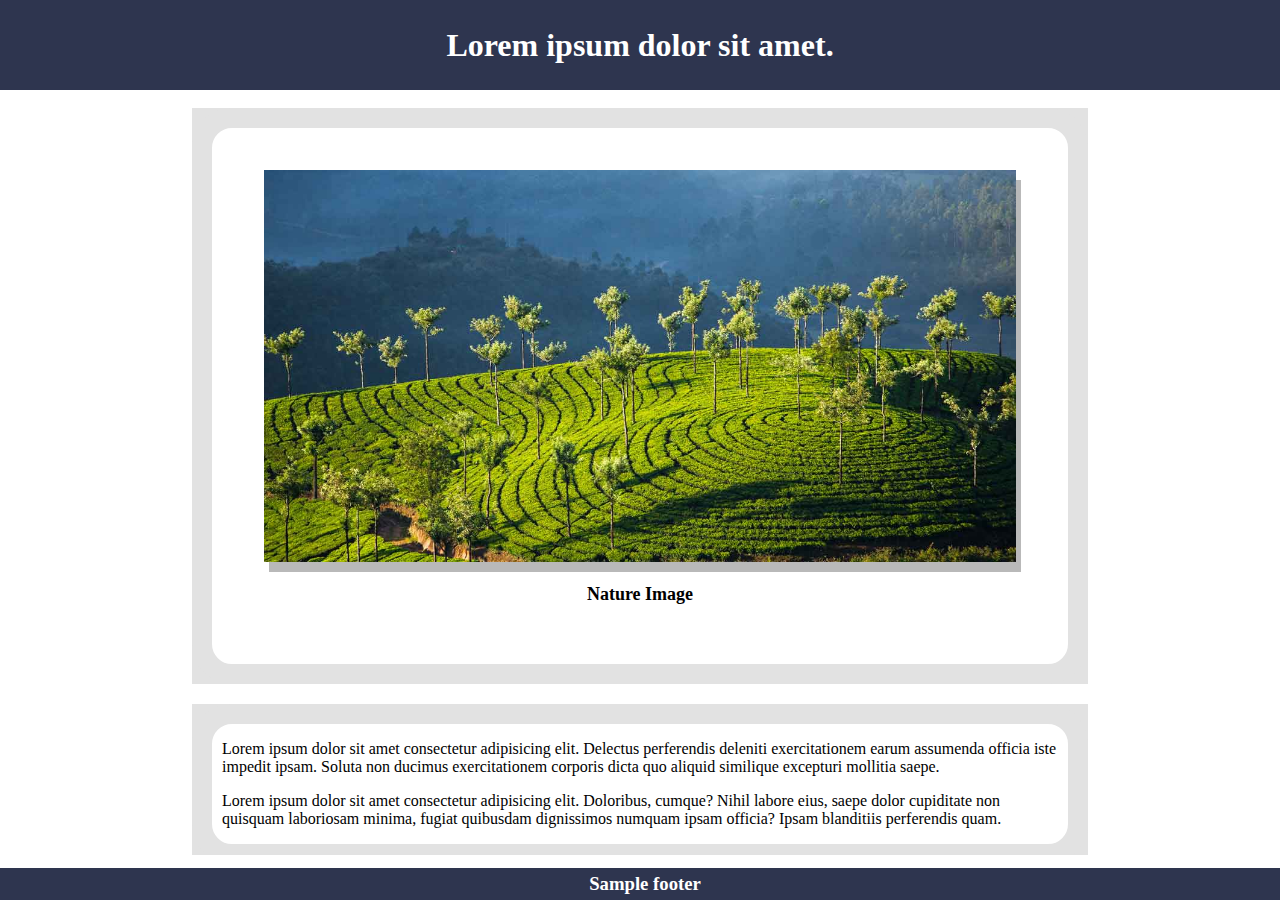
==== index.html @ d9d8d97e "image" ====
<!DOCTYPE html>
<html lang="en">
<head>
    <meta charset="UTF-8">
    <meta http-equiv="X-UA-Compatible" content="IE=edge">
    <meta name="viewport" content="width=device-width, initial-scale=1.0">
    <link rel="stylesheet" href="style.css">
    <title>My Page</title>
</head>
<header>
        <h1>Lorem ipsum dolor sit amet.</h1>
</header>
<div id="content">
    <section>
        <div class="container">
            <div class="inner-container">
                <div class="image-container">
                    <img id="image1" src="image/ban1.jpg" title="Nature Image" alt="No Image">
                    <p id="image-title">Nature Image</p>
                </div>
            </div>
        </div>
    </section>
    <section>
        <div class="container">
            <div class="inner-container">
                <p>Lorem ipsum dolor sit amet consectetur adipisicing elit. Delectus perferendis deleniti exercitationem earum assumenda officia iste impedit ipsam. Soluta non ducimus exercitationem corporis dicta quo aliquid similique excepturi mollitia saepe.</p>
                <p>Lorem ipsum dolor sit amet consectetur adipisicing elit. Doloribus, cumque? Nihil labore eius, saepe dolor cupiditate non quisquam laboriosam minima, fugiat quibusdam dignissimos numquam ipsam officia? Ipsam blanditiis perferendis quam.</p>
        </div>
        </div>
    </section>
    <section>
        <div class="container">
            <div class="inner-container">
                <p>Lorem ipsum dolor sit amet consectetur adipisicing elit. Delectus perferendis deleniti exercitationem earum assumenda officia iste impedit ipsam. Soluta non ducimus exercitationem corporis dicta quo aliquid similique excepturi mollitia saepe.</p>
                <p>Lorem ipsum dolor sit amet consectetur adipisicing elit. Doloribus, cumque? Nihil labore eius, saepe dolor cupiditate non quisquam laboriosam minima, fugiat quibusdam dignissimos numquam ipsam officia? Ipsam blanditiis perferendis quam.</p>
            </div>
        </div>
    </section>
    <section>
        <div class="container">
            <div class="inner-container">
                <p>Lorem ipsum dolor sit amet consectetur adipisicing elit. Delectus perferendis deleniti exercitationem earum assumenda officia iste impedit ipsam. Soluta non ducimus exercitationem corporis dicta quo aliquid similique excepturi mollitia saepe.</p>
                <p>Lorem ipsum dolor sit amet consectetur adipisicing elit. Doloribus, cumque? Nihil labore eius, saepe dolor cupiditate non quisquam laboriosam minima, fugiat quibusdam dignissimos numquam ipsam officia? Ipsam blanditiis perferendis quam.</p>
            </div>
        </div>
    </section>
    <section>
        <div class="container">
            <div class="inner-container">
                <p>Lorem ipsum dolor sit amet consectetur adipisicing elit. Delectus perferendis deleniti exercitationem earum assumenda officia iste impedit ipsam. Soluta non ducimus exercitationem corporis dicta quo aliquid similique excepturi mollitia saepe.</p>
                <p>Lorem ipsum dolor sit amet consectetur adipisicing elit. Doloribus, cumque? Nihil labore eius, saepe dolor cupiditate non quisquam laboriosam minima, fugiat quibusdam dignissimos numquam ipsam officia? Ipsam blanditiis perferendis quam.</p>
            </div>
        </div>
    </section>
</div>
<footer><h3>Sample footer</h3></footer>
<body>
    
</body>
</html>
---- style.css ----
html, body {
    margin: 0;
    padding: 0;
}
header, footer {
    background: #2e354f;
    color: white;
    position: fixed;
    overflow: hidden;
    z-index: 1;
    width:100%;
}
header {
    top: 0;
    height: 10%; 
    display: flex;
}
footer {
    bottom: 0;
    height: auto;
    padding: 5px;
}

section {
}

#content {
    position: absolute;
    overflow: auto;
    top:12%;
    bottom: 5%;
}
.container {
    width: 70%;
    margin: auto auto 20px;
    background: rgb(226, 226, 226);
}
.inner-container {
    background: white;
    border-radius: 40px;
    border: 20px solid rgb(226, 226, 226);
    padding: 0 10px;
    
}

h1, h3 {
    text-align: center;
    width: 70%;
    margin: auto;
}

.image-container {
    width: 90%;
    padding: 5%;
}
#image1 {
    width: 100%;
    box-shadow: 5px 10px rgb(185, 185, 185);
}
#image-title {
    text-align: center;
    font-size: large;
    font-family: Segoe UI;
    font-weight: bold;
}
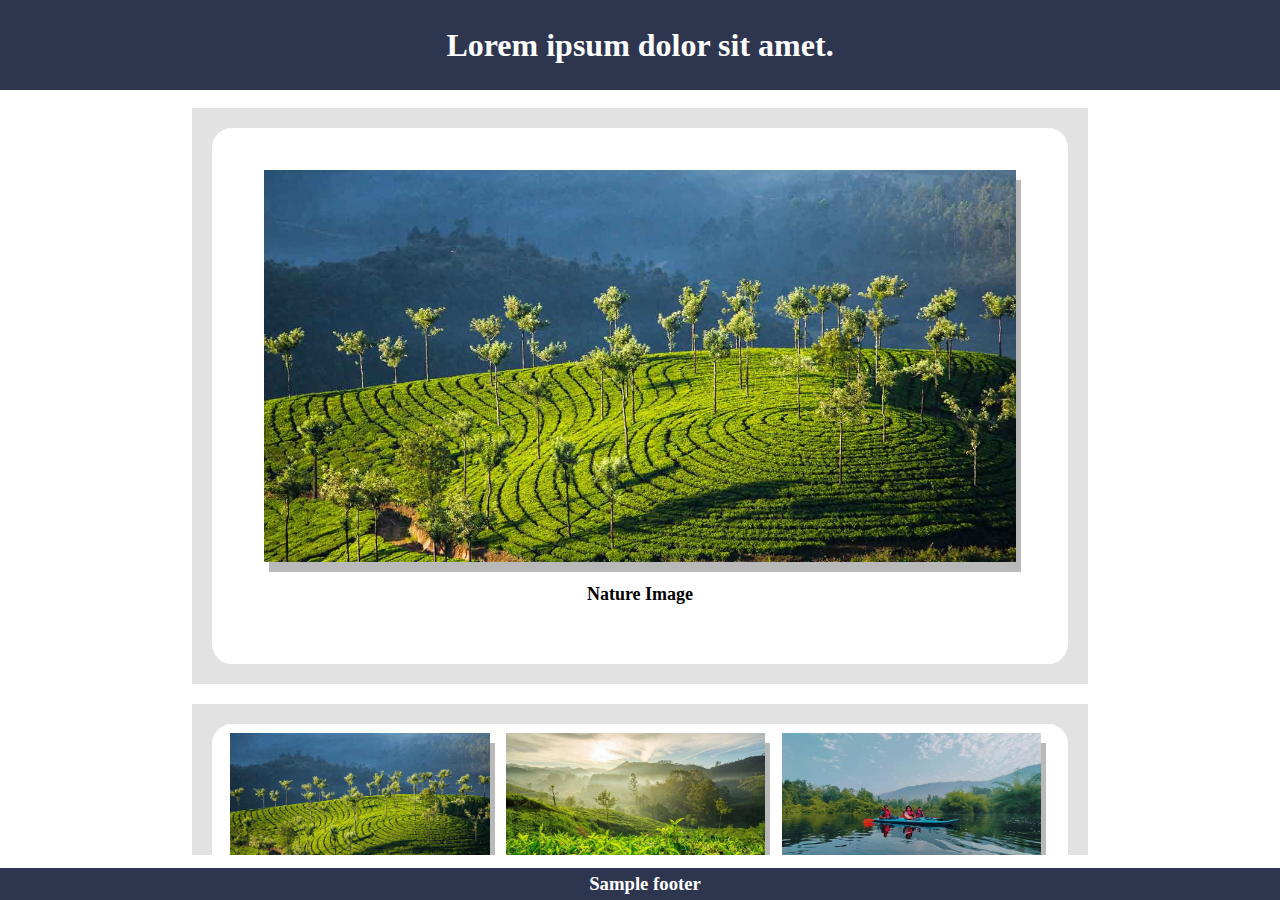
==== commit ae115b27: "image 3" ====
--- a/index.html
+++ b/index.html
@@ -15,7 +15,7 @@
         <div class="container">
             <div class="inner-container">
                 <div class="image-container">
-                    <img id="image1" src="image/ban1.jpg" title="Nature Image" alt="No Image">
+                    <img id="image" src="image/ban1.jpg" title="Nature Image" alt="No Image">
                     <p id="image-title">Nature Image</p>
                 </div>
             </div>
@@ -24,9 +24,21 @@
     <section>
         <div class="container">
             <div class="inner-container">
-                <p>Lorem ipsum dolor sit amet consectetur adipisicing elit. Delectus perferendis deleniti exercitationem earum assumenda officia iste impedit ipsam. Soluta non ducimus exercitationem corporis dicta quo aliquid similique excepturi mollitia saepe.</p>
-                <p>Lorem ipsum dolor sit amet consectetur adipisicing elit. Doloribus, cumque? Nihil labore eius, saepe dolor cupiditate non quisquam laboriosam minima, fugiat quibusdam dignissimos numquam ipsam officia? Ipsam blanditiis perferendis quam.</p>
-        </div>
+                <div class="row">
+                    <div class="column">
+                        <img id="image" src="image/ban1.jpg" title="Nature Image 1" alt="No Image">
+                        <p id="image-title">Nature Image 1</p>
+                    </div>
+                    <div class="column">
+                        <img id="image" src="image/ban2.jpg" title="Nature Image 2" alt="No Image">
+                        <p id="image-title">Nature Image 2</p>
+                    </div>
+                    <div class="column">
+                        <img id="image" src="image/ban3.jpg" title="Nature Image 3" alt="No Image">
+                        <p id="image-title">Nature Image 3</p>
+                    </div>
+                </div>
+            </div>
         </div>
     </section>
     <section>
--- a/style.css
+++ b/style.css
@@ -53,7 +53,7 @@
     width: 90%;
     padding: 5%;
 }
-#image1 {
+#image {
     width: 100%;
     box-shadow: 5px 10px rgb(185, 185, 185);
 }
@@ -63,5 +63,22 @@
     font-family: Segoe UI;
     font-weight: bold;
 }
+.row {
+    display: table;
+  }
+.column {
+    padding: 1%;
+    float: left;
+    width: 31%;
+  }
+  @media screen and (max-width: 500px) {
+    .column {
+      width: 90%;
+      padding: 5%;
+    }
+    #image-title {
+        font-size: small;
+    }
+  }
 
 
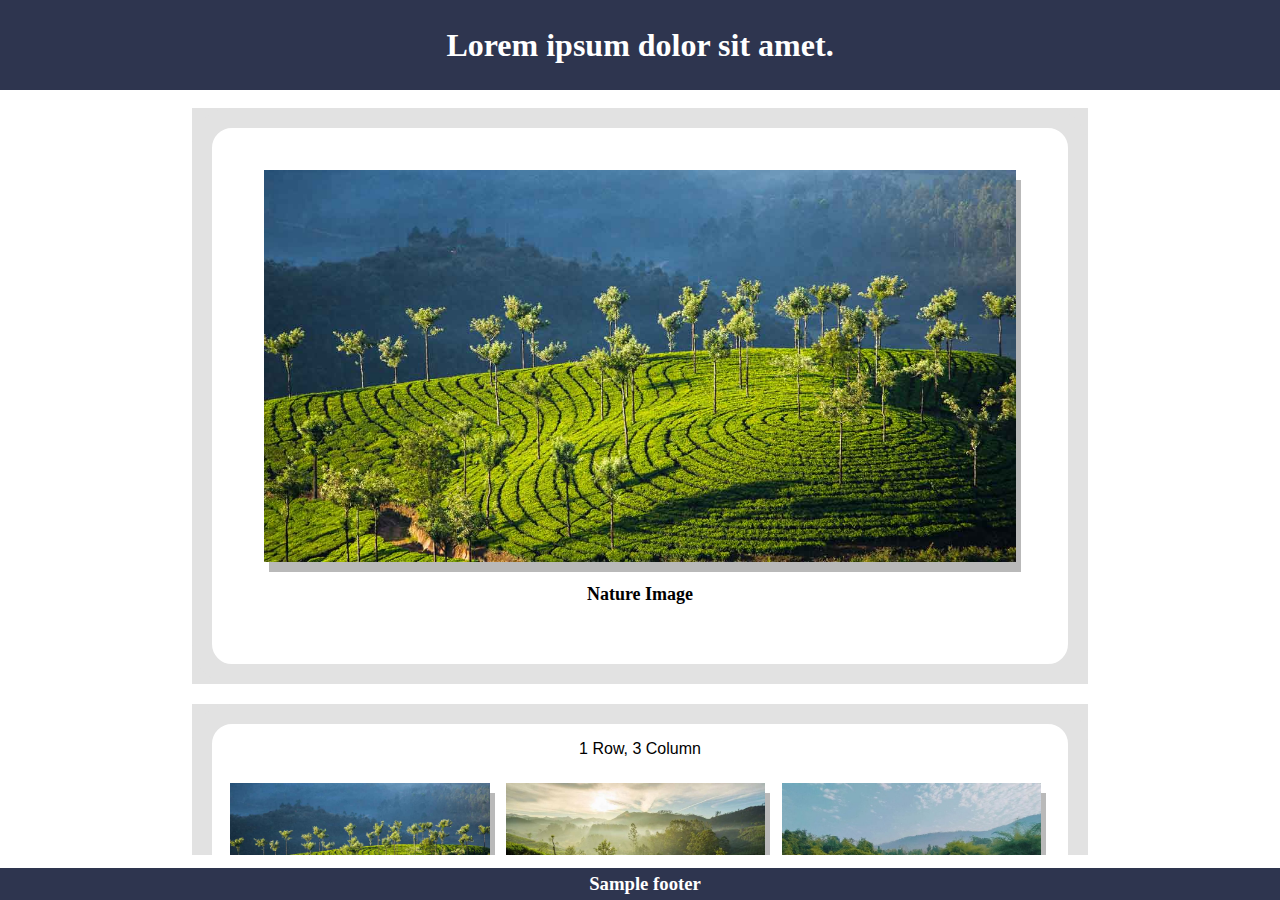
==== commit 7204015e: "image 2" ====
--- a/index.html
+++ b/index.html
@@ -24,18 +24,31 @@
     <section>
         <div class="container">
             <div class="inner-container">
+                <p id="table-para">1 Row, 3 Column</p>
                 <div class="row">
-                    <div class="column">
+                    <div class="column-3">
                         <img id="image" src="image/ban1.jpg" title="Nature Image 1" alt="No Image">
                         <p id="image-title">Nature Image 1</p>
                     </div>
-                    <div class="column">
+                    <div class="column-3">
                         <img id="image" src="image/ban2.jpg" title="Nature Image 2" alt="No Image">
                         <p id="image-title">Nature Image 2</p>
                     </div>
-                    <div class="column">
+                    <div class="column-3">
                         <img id="image" src="image/ban3.jpg" title="Nature Image 3" alt="No Image">
                         <p id="image-title">Nature Image 3</p>
+                    </div>
+                </div>
+                <hr>
+                <p id="table-para">1 Row, 2 Column</p>
+                <div class="row">
+                    <div class="column-2">
+                        <img id="image" src="image/hottour1.jpg" title="Place 1" alt="No Image">
+                        <p id="image-title">Place 1</p>
+                    </div>
+                    <div class="column-2">
+                        <img id="image" src="image/hottour3.jpg" title="Place 2" alt="No Image">
+                        <p id="image-title">Place 2</p>
                     </div>
                 </div>
             </div>
--- a/style.css
+++ b/style.css
@@ -49,6 +49,11 @@
     margin: auto;
 }
 
+#table-para {
+    font-family: sans-serif;
+    text-align: center;
+}
+
 .image-container {
     width: 90%;
     padding: 5%;
@@ -66,13 +71,18 @@
 .row {
     display: table;
   }
-.column {
+.column-3 {
     padding: 1%;
     float: left;
     width: 31%;
   }
+.column-2 {
+    padding: 1%;
+    float: left;
+    width: 48%;
+  }
   @media screen and (max-width: 500px) {
-    .column {
+    .column-3, .column-2 {
       width: 90%;
       padding: 5%;
     }
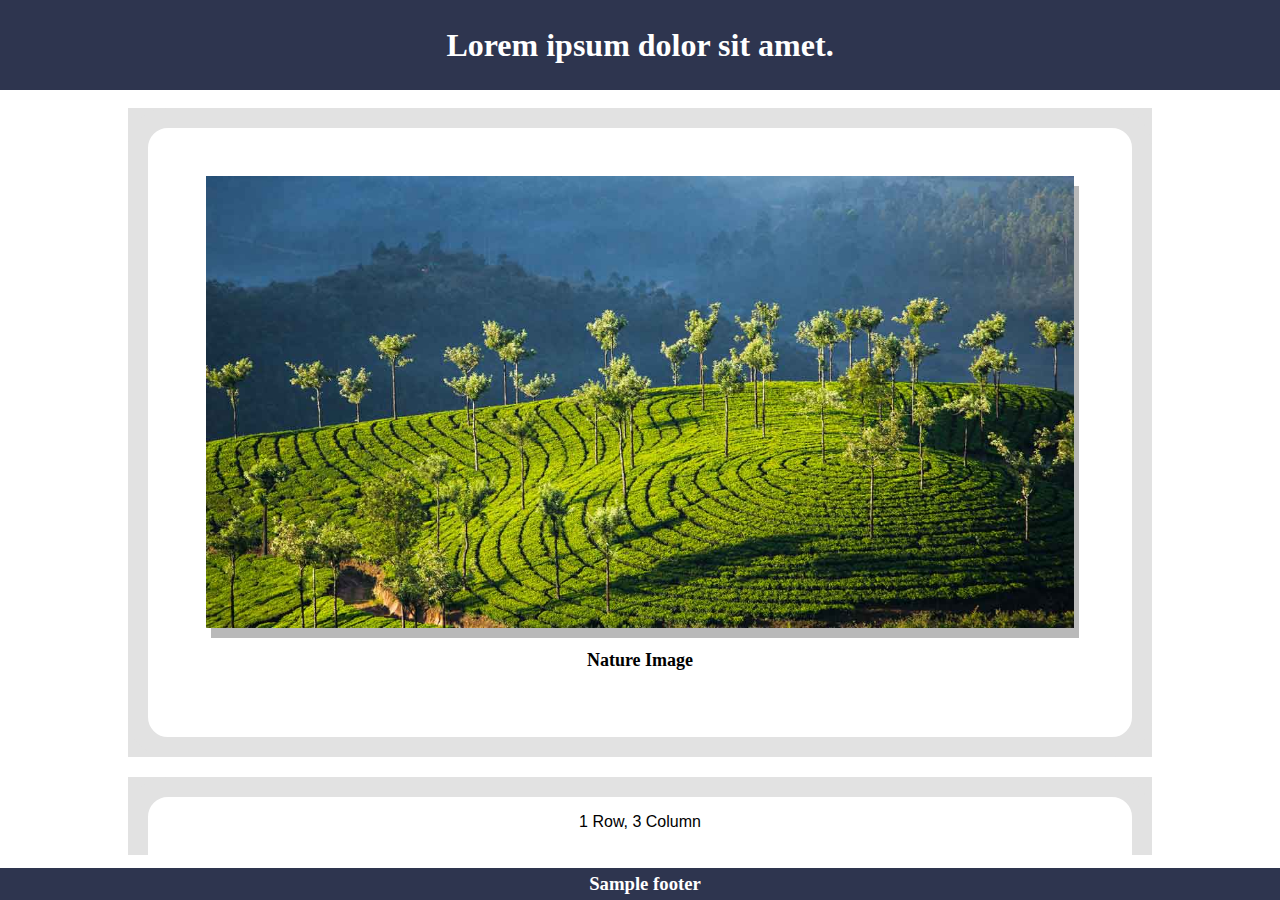
==== commit 4d8f6a7a: "structured" ====
--- a/index.html
+++ b/index.html
@@ -4,7 +4,7 @@
     <meta charset="UTF-8">
     <meta http-equiv="X-UA-Compatible" content="IE=edge">
     <meta name="viewport" content="width=device-width, initial-scale=1.0">
-    <link rel="stylesheet" href="style.css">
+    <link rel="stylesheet" href="./assets/css/style.css">
     <title>My Page</title>
 </head>
 <header>
@@ -15,7 +15,7 @@
         <div class="container">
             <div class="inner-container">
                 <div class="image-container">
-                    <img id="image" src="image/ban1.jpg" title="Nature Image" alt="No Image">
+                    <img id="image" src="./assets/image/ban1.jpg" title="Nature Image" alt="No Image">
                     <p id="image-title">Nature Image</p>
                 </div>
             </div>
@@ -27,15 +27,15 @@
                 <p id="table-para">1 Row, 3 Column</p>
                 <div class="row">
                     <div class="column-3">
-                        <img id="image" src="image/ban1.jpg" title="Nature Image 1" alt="No Image">
+                        <img id="image" src="./assets/image/ban1.jpg" title="Nature Image 1" alt="No Image">
                         <p id="image-title">Nature Image 1</p>
                     </div>
                     <div class="column-3">
-                        <img id="image" src="image/ban2.jpg" title="Nature Image 2" alt="No Image">
+                        <img id="image" src="./assets/image/ban2.jpg" title="Nature Image 2" alt="No Image">
                         <p id="image-title">Nature Image 2</p>
                     </div>
                     <div class="column-3">
-                        <img id="image" src="image/ban3.jpg" title="Nature Image 3" alt="No Image">
+                        <img id="image" src="./assets/image/ban3.jpg" title="Nature Image 3" alt="No Image">
                         <p id="image-title">Nature Image 3</p>
                     </div>
                 </div>
@@ -43,11 +43,11 @@
                 <p id="table-para">1 Row, 2 Column</p>
                 <div class="row">
                     <div class="column-2">
-                        <img id="image" src="image/hottour1.jpg" title="Place 1" alt="No Image">
+                        <img id="image" src="./assets/image/hottour1.jpg" title="Place 1" alt="No Image">
                         <p id="image-title">Place 1</p>
                     </div>
                     <div class="column-2">
-                        <img id="image" src="image/hottour3.jpg" title="Place 2" alt="No Image">
+                        <img id="image" src="./assets/image/hottour3.jpg" title="Place 2" alt="No Image">
                         <p id="image-title">Place 2</p>
                     </div>
                 </div>
--- a/assets/css/style.css
+++ b/assets/css/style.css
@@ -0,0 +1,94 @@
+html, body {
+    margin: 0;
+    padding: 0;
+}
+header, footer {
+    background: #2e354f;
+    color: white;
+    position: fixed;
+    overflow: hidden;
+    z-index: 1;
+    width:100%;
+}
+header {
+    top: 0;
+    height: 10%; 
+    display: flex;
+}
+footer {
+    bottom: 0;
+    height: auto;
+    padding: 5px;
+}
+
+section {
+}
+
+#content {
+    position: absolute;
+    overflow: auto;
+    top:12%;
+    bottom: 5%;
+}
+.container {
+    width: 80%;
+    margin: auto auto 20px;
+    background: rgb(226, 226, 226);
+}
+.inner-container {
+    background: white;
+    border-radius: 40px;
+    border: 20px solid rgb(226, 226, 226);
+    padding: 0 10px;
+    
+}
+
+h1, h3 {
+    text-align: center;
+    width: 70%;
+    margin: auto;
+}
+
+#table-para {
+    font-family: sans-serif;
+    text-align: center;
+}
+
+.image-container {
+    width: 90%;
+    padding: 5%;
+}
+#image {
+    width: 100%;
+    box-shadow: 5px 10px rgb(185, 185, 185);
+}
+#image-title {
+    text-align: center;
+    font-size: large;
+    font-family: Segoe UI;
+    font-weight: bold;
+}
+.row {
+    display: table;
+  }
+.column-3 {
+    padding: 1%;
+    float: left;
+    width: 31%;
+  }
+.column-2 {
+    padding: 1%;
+    float: left;
+    width: 48%;
+  }
+  @media screen and (max-width: 500px) {
+    .column-3, .column-2 {
+      width: 90%;
+      padding: 5%;
+    }
+    #image-title {
+        font-size: small;
+    }
+  }
+
+
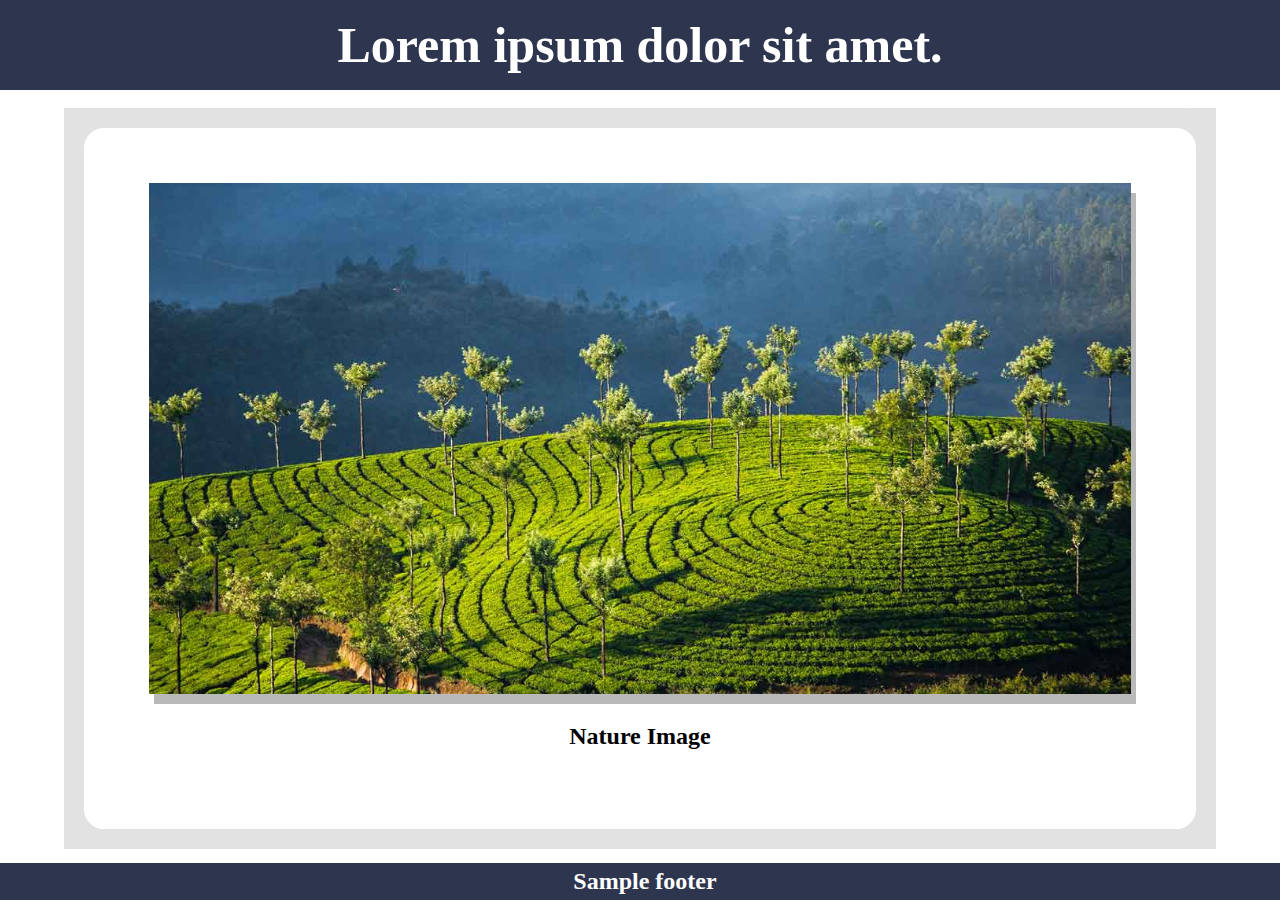
==== commit 4a54d15e: "list" ====
--- a/index.html
+++ b/index.html
@@ -57,8 +57,14 @@
     <section>
         <div class="container">
             <div class="inner-container">
-                <p>Lorem ipsum dolor sit amet consectetur adipisicing elit. Delectus perferendis deleniti exercitationem earum assumenda officia iste impedit ipsam. Soluta non ducimus exercitationem corporis dicta quo aliquid similique excepturi mollitia saepe.</p>
-                <p>Lorem ipsum dolor sit amet consectetur adipisicing elit. Doloribus, cumque? Nihil labore eius, saepe dolor cupiditate non quisquam laboriosam minima, fugiat quibusdam dignissimos numquam ipsam officia? Ipsam blanditiis perferendis quam.</p>
+                <ul class="u-list">
+                    <li>Item:1</li>
+                    <li>Item:2</li>
+                    <li>Item:3</li>
+                    <li>Item:4</li>
+                    <li>Item:5</li>
+                </ul>    
+                <center><p id="no-list">Cannot display List</p></center>
             </div>
         </div>
     </section>
--- a/assets/css/style.css
+++ b/assets/css/style.css
@@ -1,6 +1,7 @@
 html, body {
     margin: 0;
     padding: 0;
+    font-size: 20px;
 }
 header, footer {
     background: #2e354f;
@@ -12,7 +13,7 @@
 }
 header {
     top: 0;
-    height: 10%; 
+    height: 10%;
     display: flex;
 }
 footer {
@@ -20,8 +21,18 @@
     height: auto;
     padding: 5px;
 }
-
-section {
+.u-list {
+    margin: auto;
+    text-align: center;
+}
+li{
+    display: inline-block;
+    font-size: 1.2em;
+    padding: 1% 2% 1% 0;
+}
+#no-list {
+    font-size: .8em;
+    display: none;
 }
 
 #content {
@@ -31,7 +42,7 @@
     bottom: 5%;
 }
 .container {
-    width: 80%;
+    width: 90%;
     margin: auto auto 20px;
     background: rgb(226, 226, 226);
 }
@@ -48,10 +59,17 @@
     width: 70%;
     margin: auto;
 }
+h1 {
+    font-size: 2.5em;
+}
+h3 {
+    font-size: 1.2em;
+}
 
 #table-para {
     font-family: sans-serif;
     text-align: center;
+    font-size: 1em;
 }
 
 .image-container {
@@ -64,12 +82,13 @@
 }
 #image-title {
     text-align: center;
-    font-size: large;
+    font-size: 1.2em;
     font-family: Segoe UI;
     font-weight: bold;
 }
 .row {
     display: table;
+    margin: auto;
   }
 .column-3 {
     padding: 1%;
@@ -81,13 +100,19 @@
     float: left;
     width: 48%;
   }
-  @media screen and (max-width: 500px) {
+@media screen and (max-width: 500px) {
     .column-3, .column-2 {
       width: 90%;
       padding: 5%;
     }
-    #image-title {
-        font-size: small;
+    #html, body {
+        font-size: 10px;
+    }
+    .u-list {
+        display: none;
+    }
+    #no-list {
+        display: block;
     }
   }
 
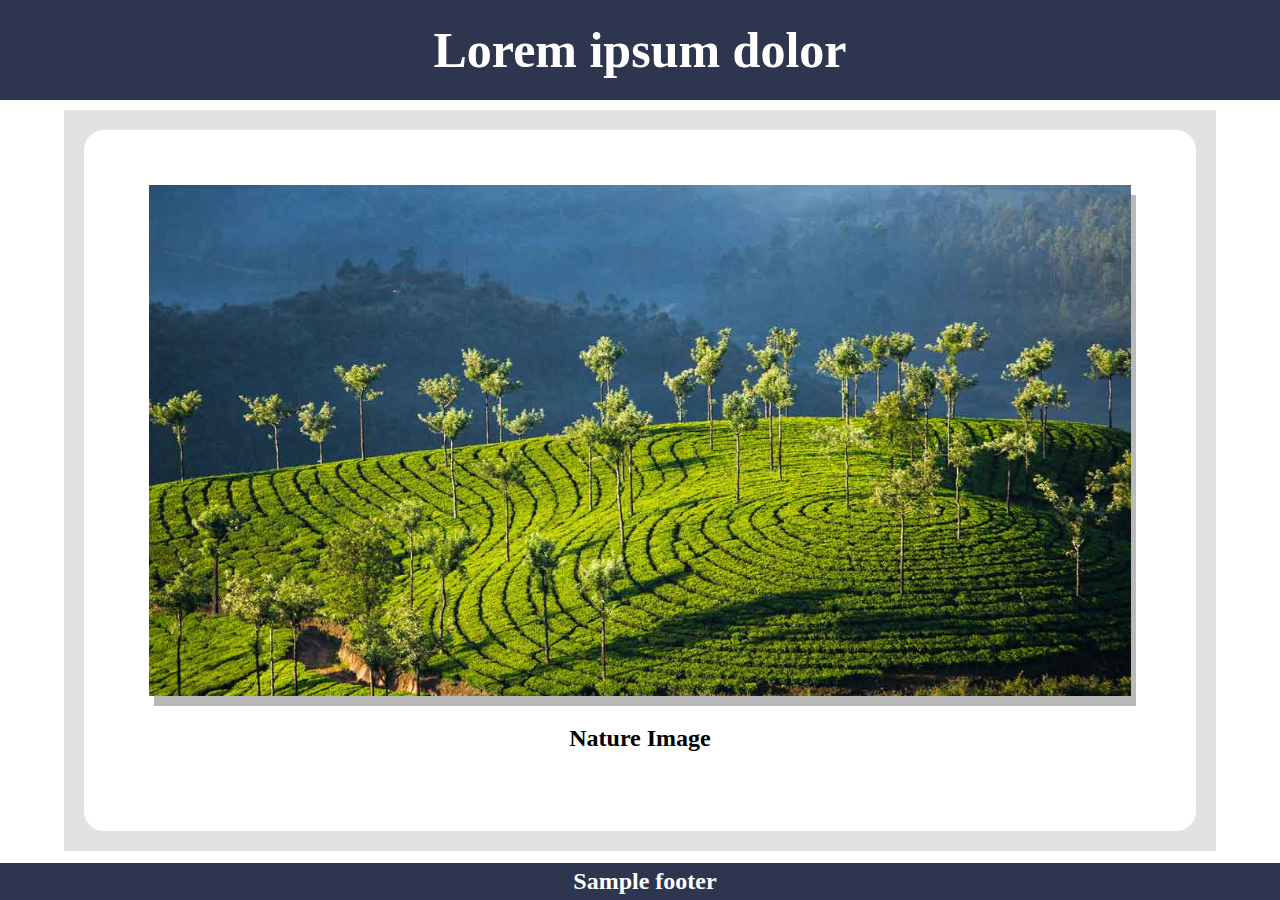
==== commit f2f4a66c: "title" ====
--- a/index.html
+++ b/index.html
@@ -8,7 +8,7 @@
     <title>My Page</title>
 </head>
 <header>
-        <h1>Lorem ipsum dolor sit amet.</h1>
+        <h1>Lorem ipsum dolor</h1>
 </header>
 <div id="content">
     <section>
--- a/assets/css/style.css
+++ b/assets/css/style.css
@@ -13,7 +13,7 @@
 }
 header {
     top: 0;
-    height: 10%;
+    height: 100px;
     display: flex;
 }
 footer {
@@ -38,7 +38,7 @@
 #content {
     position: absolute;
     overflow: auto;
-    top:12%;
+    top:110px;
     bottom: 5%;
 }
 .container {
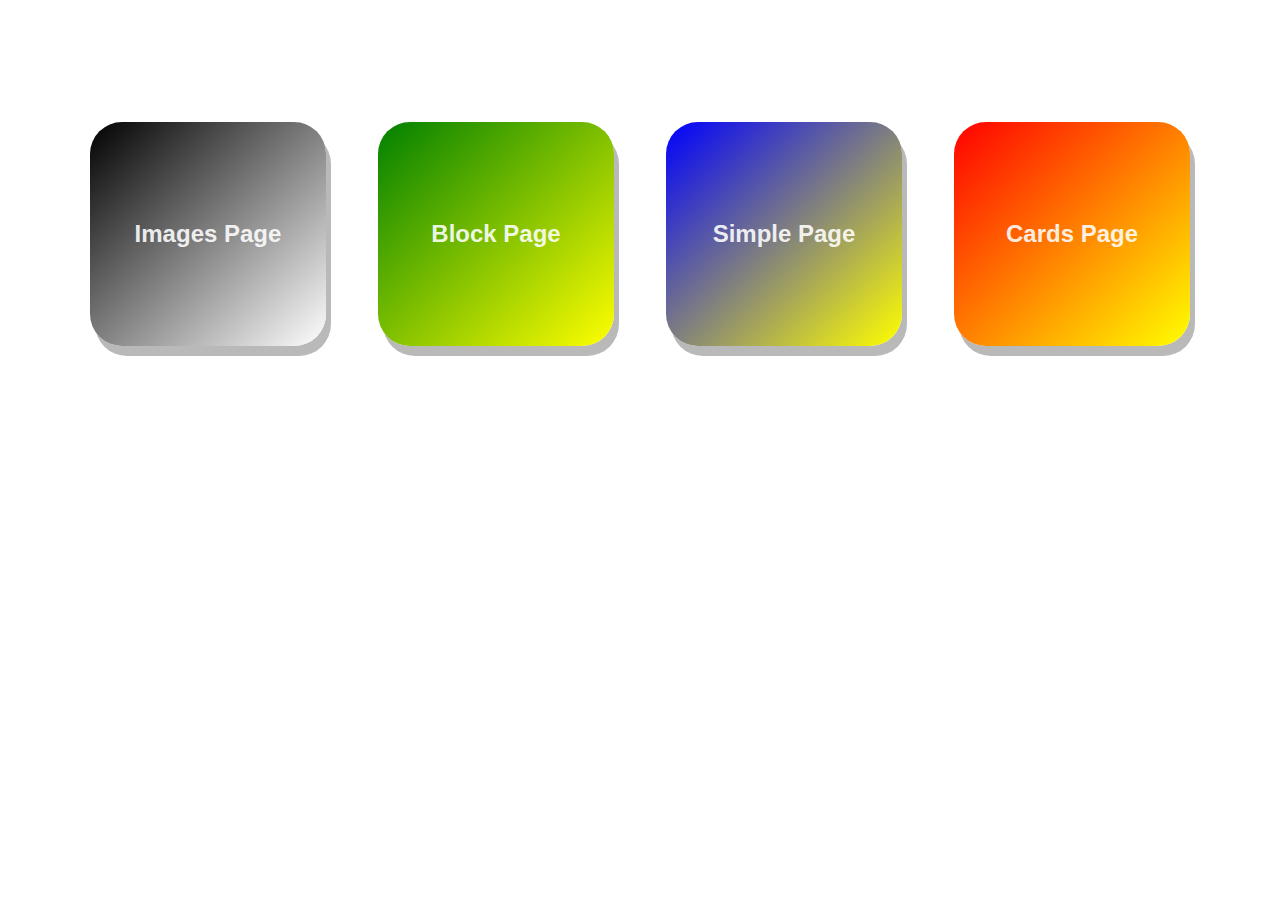
==== commit 54a81399: "home page" ====
--- a/index.html
+++ b/index.html
@@ -4,89 +4,25 @@
     <meta charset="UTF-8">
     <meta http-equiv="X-UA-Compatible" content="IE=edge">
     <meta name="viewport" content="width=device-width, initial-scale=1.0">
-    <link rel="stylesheet" href="./assets/css/style.css">
-    <title>My Page</title>
+    <link rel="stylesheet" href="./assets/css/home.css">
+    <title>Page::Home</title>
 </head>
-<header>
-        <h1>Lorem ipsum dolor</h1>
-</header>
-<div id="content">
+<body>
     <section>
-        <div class="container">
-            <div class="inner-container">
-                <div class="image-container">
-                    <img id="image" src="./assets/image/ban1.jpg" title="Nature Image" alt="No Image">
-                    <p id="image-title">Nature Image</p>
+            <div class="row">
+                <div class="col color1" onclick="window.location.href='./images.html'">
+                    <p>Images Page</p>
+                </div>
+                <div class="col color2" onclick="window.location.href='./block.html'">
+                    <p>Block Page</p>
+                </div>
+                <div class="col color3" onclick="window.location.href='./display.html'">
+                    <p>Simple Page</p>
+                </div>
+                <div class="col color4" onclick="window.location.href='./cards.html'">
+                    <p>Cards Page</p>
                 </div>
             </div>
-        </div>
     </section>
-    <section>
-        <div class="container">
-            <div class="inner-container">
-                <p id="table-para">1 Row, 3 Column</p>
-                <div class="row">
-                    <div class="column-3">
-                        <img id="image" src="./assets/image/ban1.jpg" title="Nature Image 1" alt="No Image">
-                        <p id="image-title">Nature Image 1</p>
-                    </div>
-                    <div class="column-3">
-                        <img id="image" src="./assets/image/ban2.jpg" title="Nature Image 2" alt="No Image">
-                        <p id="image-title">Nature Image 2</p>
-                    </div>
-                    <div class="column-3">
-                        <img id="image" src="./assets/image/ban3.jpg" title="Nature Image 3" alt="No Image">
-                        <p id="image-title">Nature Image 3</p>
-                    </div>
-                </div>
-                <hr>
-                <p id="table-para">1 Row, 2 Column</p>
-                <div class="row">
-                    <div class="column-2">
-                        <img id="image" src="./assets/image/hottour1.jpg" title="Place 1" alt="No Image">
-                        <p id="image-title">Place 1</p>
-                    </div>
-                    <div class="column-2">
-                        <img id="image" src="./assets/image/hottour3.jpg" title="Place 2" alt="No Image">
-                        <p id="image-title">Place 2</p>
-                    </div>
-                </div>
-            </div>
-        </div>
-    </section>
-    <section>
-        <div class="container">
-            <div class="inner-container">
-                <ul class="u-list">
-                    <li>Item:1</li>
-                    <li>Item:2</li>
-                    <li>Item:3</li>
-                    <li>Item:4</li>
-                    <li>Item:5</li>
-                </ul>    
-                <center><p id="no-list">Cannot display List</p></center>
-            </div>
-        </div>
-    </section>
-    <section>
-        <div class="container">
-            <div class="inner-container">
-                <p>Lorem ipsum dolor sit amet consectetur adipisicing elit. Delectus perferendis deleniti exercitationem earum assumenda officia iste impedit ipsam. Soluta non ducimus exercitationem corporis dicta quo aliquid similique excepturi mollitia saepe.</p>
-                <p>Lorem ipsum dolor sit amet consectetur adipisicing elit. Doloribus, cumque? Nihil labore eius, saepe dolor cupiditate non quisquam laboriosam minima, fugiat quibusdam dignissimos numquam ipsam officia? Ipsam blanditiis perferendis quam.</p>
-            </div>
-        </div>
-    </section>
-    <section>
-        <div class="container">
-            <div class="inner-container">
-                <p>Lorem ipsum dolor sit amet consectetur adipisicing elit. Delectus perferendis deleniti exercitationem earum assumenda officia iste impedit ipsam. Soluta non ducimus exercitationem corporis dicta quo aliquid similique excepturi mollitia saepe.</p>
-                <p>Lorem ipsum dolor sit amet consectetur adipisicing elit. Doloribus, cumque? Nihil labore eius, saepe dolor cupiditate non quisquam laboriosam minima, fugiat quibusdam dignissimos numquam ipsam officia? Ipsam blanditiis perferendis quam.</p>
-            </div>
-        </div>
-    </section>
-</div>
-<footer><h3>Sample footer</h3></footer>
-<body>
-    
 </body>
 </html>--- a/assets/css/home.css
+++ b/assets/css/home.css
@@ -0,0 +1,70 @@
+html, body {
+    padding: 0;
+    margin: 0;
+    font-family: 'Segoe UI', Tahoma, Geneva, Verdana, sans-serif;
+    font-size: 16px;
+    color: #707070;
+}
+section {
+    position: absolute;
+    top:10%;
+    width: 100%;
+    margin: auto;
+}
+
+.row {
+    width: 90%;
+    display: flex;
+    margin: auto;
+    justify-content: space-around;
+    padding: 2rem;
+}
+.col {
+    padding: 2rem;
+    width: 15%;
+    height:10rem;
+    border-radius: 2rem;
+    box-shadow: 5px 10px rgb(185, 185, 185);
+    margin: 0 1rem;
+    cursor: pointer;
+    transition: transform .2s;
+    display: flex;
+    justify-content: center;
+    flex-direction: column;
+}
+.col:hover {
+    opacity: .8;
+    transform: scale(1.1);
+    
+}
+.color1 {
+    background: linear-gradient(to bottom right, black, white);
+}
+.color2 {
+    background: linear-gradient(to bottom right, green, yellow);
+}
+.color3 {
+    background: linear-gradient(to bottom right, blue, yellow);
+}
+.color4 {
+    background: linear-gradient(to bottom right, red, yellow);
+}
+
+p {
+    color: rgba(255, 255, 255, 0.9);
+    font-weight: 600;
+    font-size: 1.5rem;
+    text-align: center;
+
+}
+
+@media screen and (max-width: 500px) {
+    
+    .row {
+        display: block;
+    }
+    .col {
+        width: 70%;
+        margin: auto auto 3rem;
+    }
+}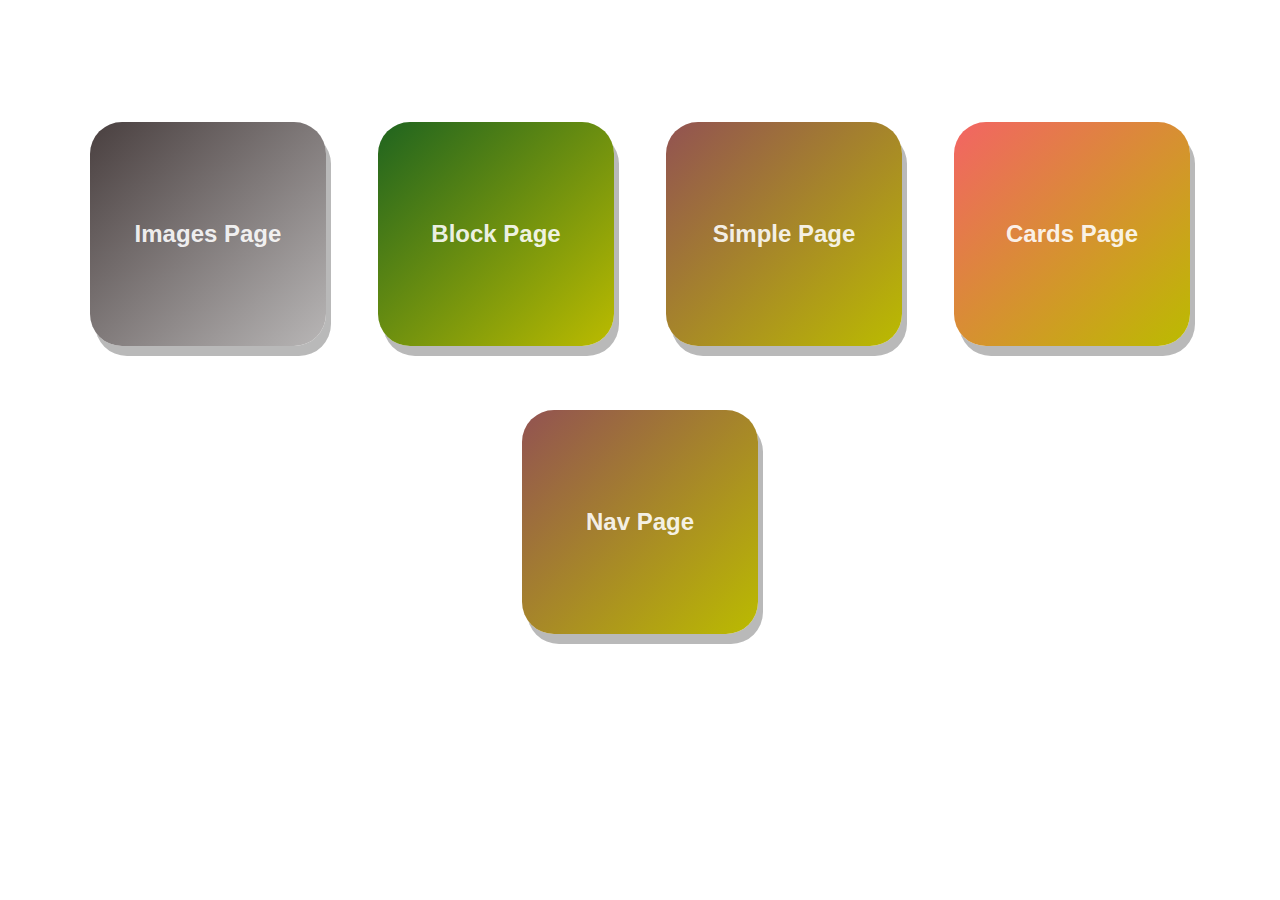
==== commit a77fce2b: "nav page" ====
--- a/index.html
+++ b/index.html
@@ -23,6 +23,11 @@
                     <p>Cards Page</p>
                 </div>
             </div>
+            <div class="row">
+                <div class="col color3" onclick="window.location.href='./nav.html'">
+                    <p>Nav Page</p>
+                </div>
+            </div>
     </section>
 </body>
 </html>--- a/assets/css/home.css
+++ b/assets/css/home.css
@@ -27,38 +27,39 @@
     box-shadow: 5px 10px rgb(185, 185, 185);
     margin: 0 1rem;
     cursor: pointer;
-    transition: transform .2s;
     display: flex;
-    justify-content: center;
-    flex-direction: column;
+    justify-content: center; /*vertically*/
+    flex-direction: column; /*optional switch axis*/
+    align-items: center; /*horizontally*/
 }
 .col:hover {
     opacity: .8;
     transform: scale(1.1);
+    transition: transform .3s;
     
 }
 .color1 {
-    background: linear-gradient(to bottom right, black, white);
+    background: linear-gradient(to bottom right, rgb(73, 63, 63), rgb(184, 182, 182));
 }
 .color2 {
-    background: linear-gradient(to bottom right, green, yellow);
+    background: linear-gradient(to bottom right, rgb(31, 100, 31), rgba(187, 187, 0));
 }
 .color3 {
-    background: linear-gradient(to bottom right, blue, yellow);
+    background: linear-gradient(to bottom right, rgb(146, 82, 82), rgba(187, 187, 0));
 }
 .color4 {
-    background: linear-gradient(to bottom right, red, yellow);
+    background: linear-gradient(to bottom right, rgb(243, 100, 100), rgba(187, 187, 0));
 }
 
 p {
     color: rgba(255, 255, 255, 0.9);
     font-weight: 600;
     font-size: 1.5rem;
-    text-align: center;
+    text-align: center; /*font alingment*/
 
 }
 
-@media screen and (max-width: 500px) {
+@media screen and (max-width: 600px) {
     
     .row {
         display: block;
